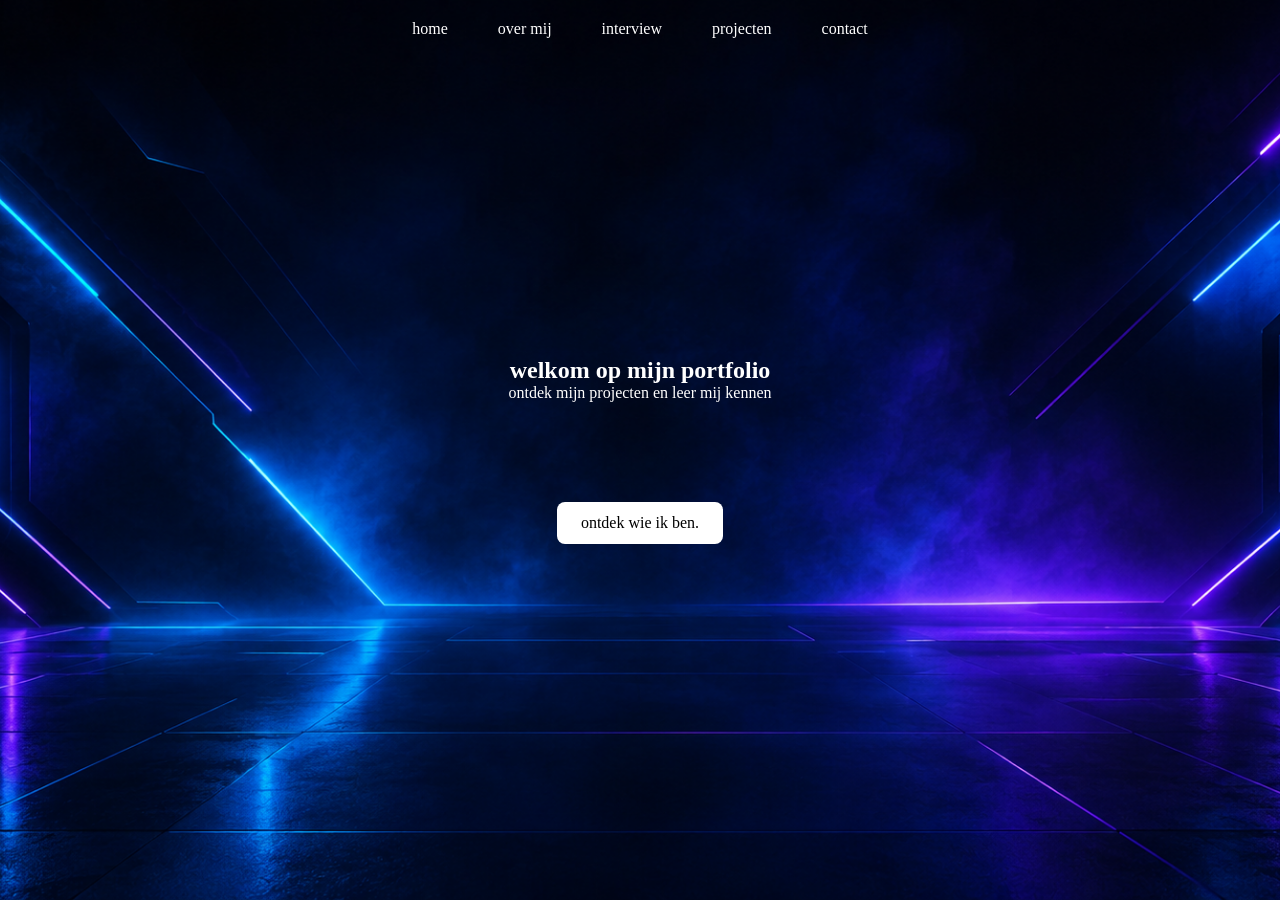
==== index.html @ 7e731f06 "naam" ====
<!doctype html>
<html lang="en">
  <head>
    <meta charset="UTF-8" />
    <meta name="viewport" content="width=device-width, initial-scale=1.0" />
    <title>mijn porfolio</title>
    <link rel="stylesheet" href="style.css" />
  </head>

  <body>
    <nav class="navbar">
      <ul class="topnav">
        <li><a href="portfolio website.html">home</a></li>
        <li><a href="overmij.html">over mij</a></li>
        <li><a href="interview.html">interview</a></li>
        <li><a href="projecten.html">projecten</a></li>
        <li><a href="contact.html">contact</a></li>
      </ul>
    </nav>

    <main class="home">
      <section class="hero">
      <h1>welkom op mijn portfolio</h1>
      <p>ontdek mijn projecten en leer mij kennen</p>
      <a class="button" href="overmij.html">
        ontdek wie ik ben.
      </a>
    </main>
  </body>
</html>
---- style.css ----
* {
  padding: 0;
  margin: 0;
  box-sizing: border-box;
}

.topnav a {
  text-decoration: none;
  color: white;
}

.navbar {
  position: fixed;
  top: 0;
  width: 100vw;
  height: 5vh;
  margin-top: 20px;
}

nav ul {
  display: flex;
  justify-content: center;
  list-style-type: none;
}

nav li {
  margin: 0 25px;
}
.hero {
  background-image: url("images/homepage.png");
  background-size: cover;
  background-position: center;
  min-height: 100vh;

  display: flex;
  flex-direction: column;
  justify-content: center;
  align-items: center;

  text-align: center;
  color: white;
}

.hero a {
  color: black;
}

.button {
  display: inline-block;
  padding: 12px 24px;
  background-color: white;
  text-decoration: none;
  border-radius: 8px;
  margin-top: 100px;
  align-items: center;
}


.ict{
 display: flex;
 justify-content: center;
 margin-left: 100px;
 margin-bottom: 20px;
}

.school{
  display: flex;
  justify-content: center;
  margin-bottom: 200px;
}
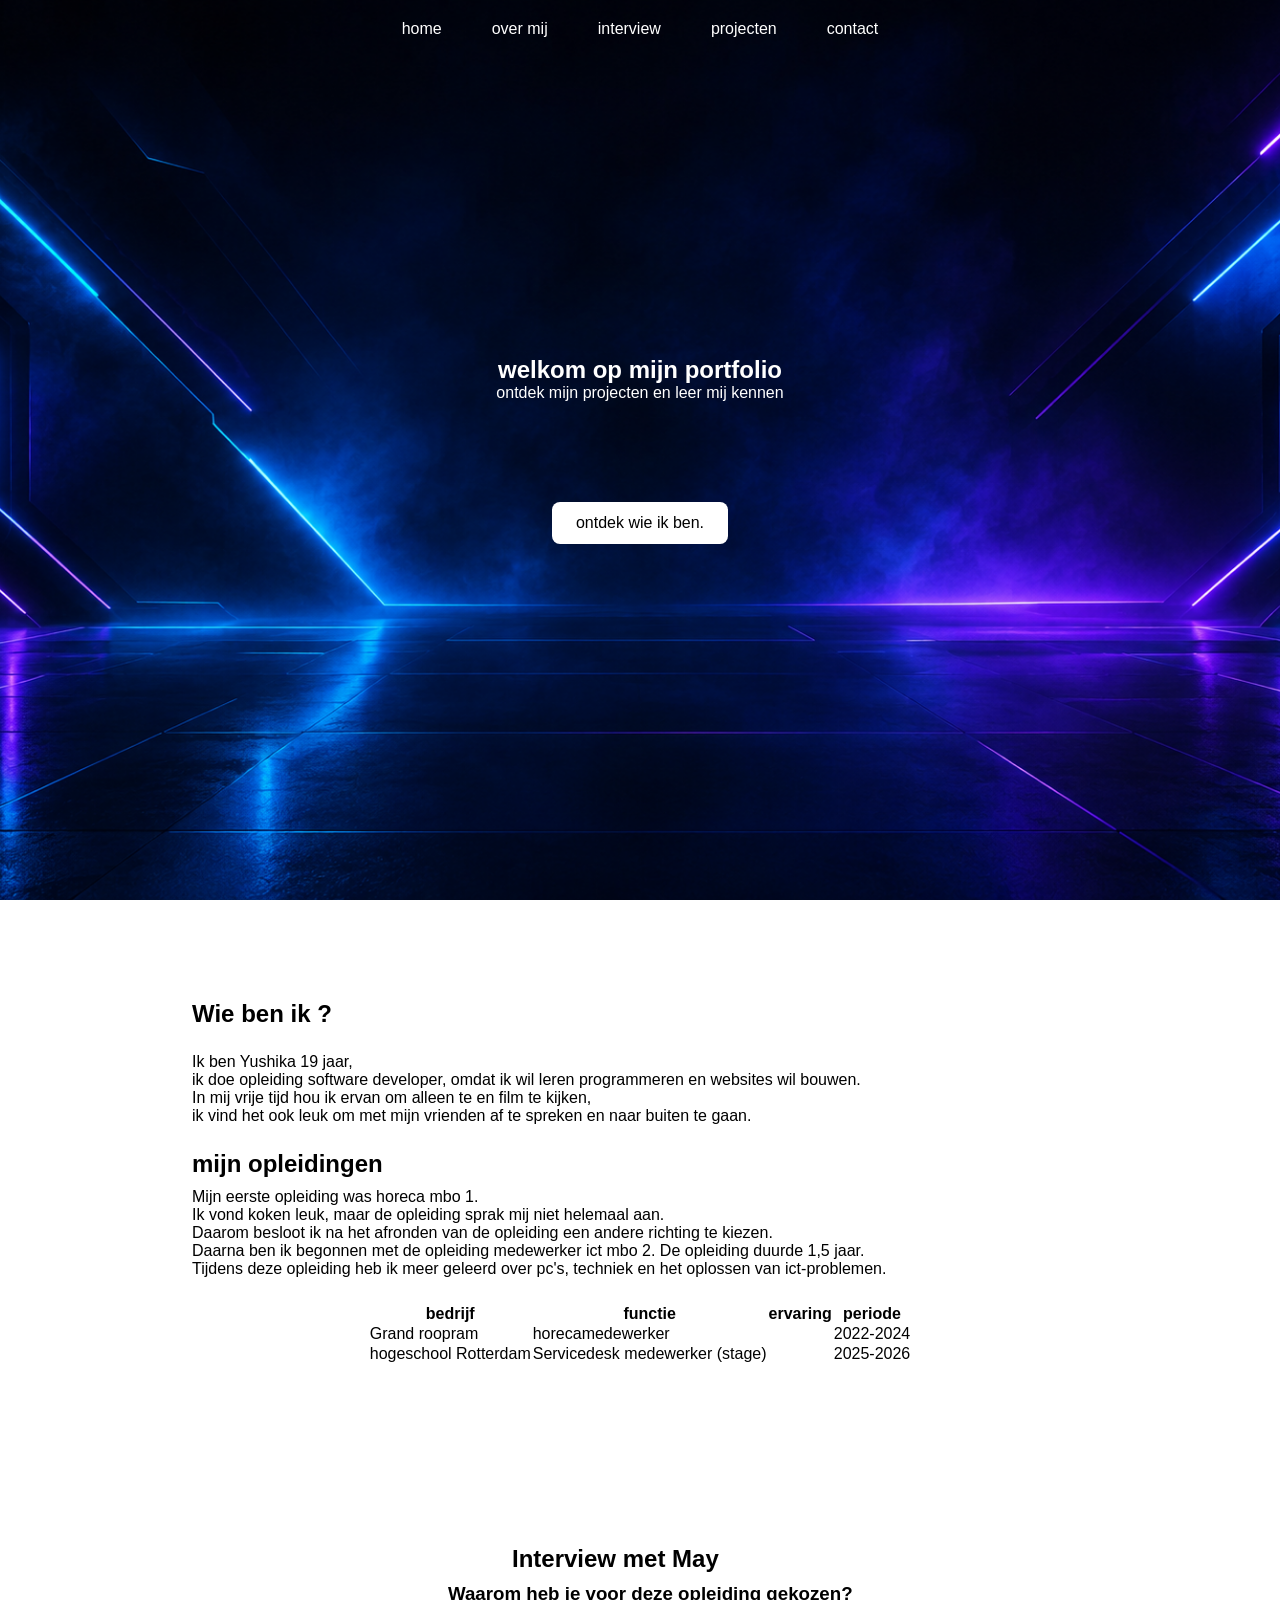
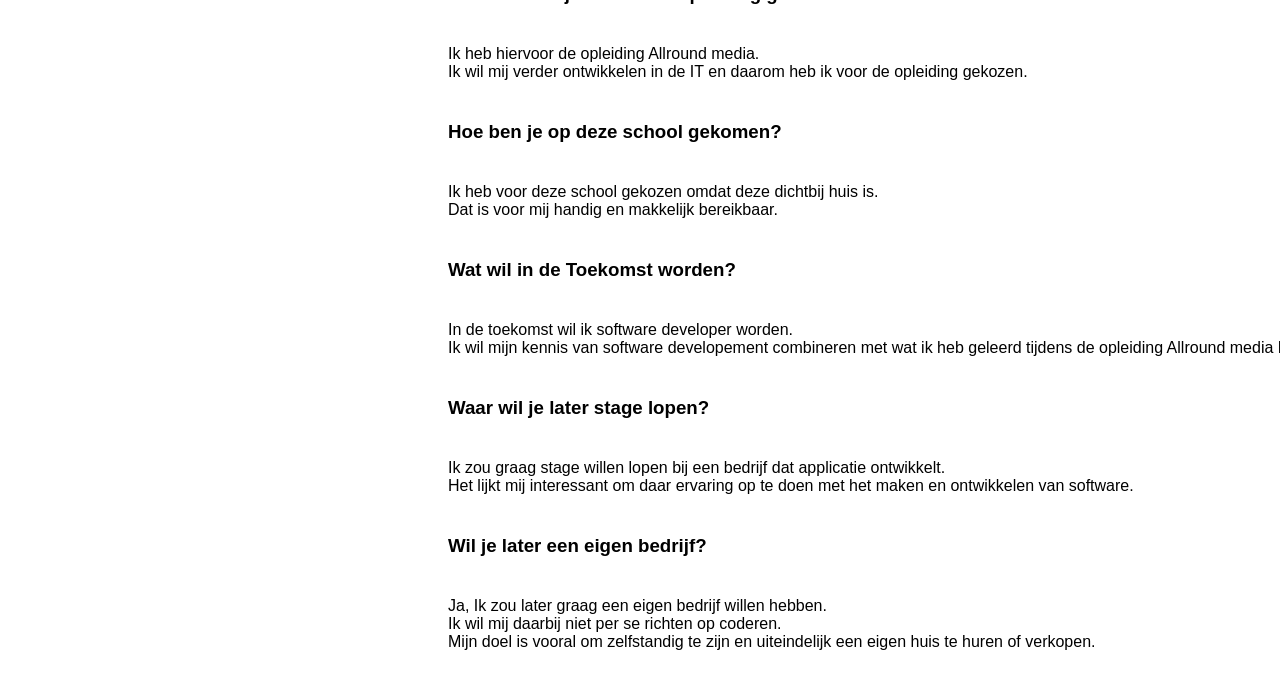
==== commit 73f1b0db: "vereijderen" ====
--- a/index.html
+++ b/index.html
@@ -10,21 +10,108 @@
   <body>
     <nav class="navbar">
       <ul class="topnav">
-        <li><a href="portfolio website.html">home</a></li>
-        <li><a href="overmij.html">over mij</a></li>
-        <li><a href="interview.html">interview</a></li>
-        <li><a href="projecten.html">projecten</a></li>
-        <li><a href="contact.html">contact</a></li>
+        <li><a href="#home">home</a></li>
+        <li><a href="#overmij">over mij</a></li>
+        <li><a href="#interview">interview</a></li>
+        <li><a href="#projecten">projecten</a></li>
+        <li><a href="#contact">contact</a></li>
       </ul>
     </nav>
 
     <main class="home">
       <section class="hero">
-      <h1>welkom op mijn portfolio</h1>
-      <p>ontdek mijn projecten en leer mij kennen</p>
-      <a class="button" href="overmij.html">
-        ontdek wie ik ben.
-      </a>
+        <h1>welkom op mijn portfolio</h1>
+        <p>ontdek mijn projecten en leer mij kennen</p>
+        <a class="button" href="#overmij"> ontdek wie ik ben. </a>
+      </section>
+      <section id="overmij" class="overmijSection">
+        <article class="wiebenik">
+          <h2 class="wbi">Wie ben ik ?</h2>
+          <p class="hz">
+            Ik ben Yushika 19 jaar,<br />
+            ik doe opleiding software developer, omdat ik wil leren programmeren
+            en websites wil bouwen.<br />
+            In mij vrije tijd hou ik ervan om alleen te en film te kijken,
+            <br />
+            ik vind het ook leuk om met mijn vrienden af te spreken en naar
+            buiten te gaan.
+          </p>
+        </article>
+
+        <article class="opleidingen">
+          <h2 class="Opldng">mijn opleidingen</h2>
+          <p class="Schl">
+            Mijn eerste opleiding was horeca mbo 1. <br />
+            Ik vond koken leuk, maar de opleiding sprak mij niet helemaal
+            aan.<br />
+            Daarom besloot ik na het afronden van de opleiding een andere
+            richting te kiezen.<br />
+            Daarna ben ik begonnen met de opleiding medewerker ict mbo 2. De
+            opleiding duurde 1,5 jaar.<br />
+            Tijdens deze opleiding heb ik meer geleerd over pc's, techniek en
+            het oplossen van ict-problemen.
+          </p>
+        </article>
+
+        <div class="werk">
+          <table class="Wrk">
+            <tr>
+              <th>bedrijf</th>
+              <th>functie</th>
+              <th>ervaring</th>
+              <th>periode</th>
+            </tr>
+            <tr>
+              <td>Grand roopram</td>
+              <td>horecamedewerker</td>
+              <td></td>
+              <td>2022-2024</td>
+            </tr>
+            <tr>
+              <td>hogeschool Rotterdam</td>
+              <td>Servicedesk medewerker (stage)</td>
+              <td></td>
+              <td>2025-2026</td>
+            </tr>
+          </table>
+        </div>
+      </section>
+      <section id="interview" class="interviewSection">
+        <h2 class="Intrvw">Interview met May</h2>
+        <h3 class="vraag0">Waarom heb je voor deze opleiding gekozen?</h3>
+        <p class="Antwrd0">
+          Ik heb hiervoor de opleiding Allround media.<br />
+          Ik wil mij verder ontwikkelen in de IT en daarom heb ik voor de
+          opleiding gekozen.
+        </p>
+
+        <h3 class="vraag1">Hoe ben je op deze school gekomen?</h3>
+        <p class="Antwrd1">
+          Ik heb voor deze school gekozen omdat deze dichtbij huis is.<br />
+          Dat is voor mij handig en makkelijk bereikbaar.
+        </p>
+
+        <h3 class="vraag2">Wat wil in de Toekomst worden?</h3>
+        <p class="Antwrd2">
+          In de toekomst wil ik software developer worden.<br />
+          Ik wil mijn kennis van software developement combineren met wat ik heb
+          geleerd tijdens de opleiding Allround media Maker.
+        </p>
+        <h3 class="vraag3">Waar wil je later stage lopen?</h3>
+        <p class="Antwrd3">
+          Ik zou graag stage willen lopen bij een bedrijf dat applicatie
+          ontwikkelt.<br />
+          Het lijkt mij interessant om daar ervaring op te doen met het maken en
+          ontwikkelen van software.
+        </p>
+        <h3 class="vraag4">Wil je later een eigen bedrijf?</h3>
+        <p class="Antwrd4">
+          Ja, Ik zou later graag een eigen bedrijf willen hebben.<br />
+          Ik wil mij daarbij niet per se richten op coderen.<br />
+          Mijn doel is vooral om zelfstandig te zijn en uiteindelijk een eigen
+          huis te huren of verkopen.
+        </p>
+      </section>
     </main>
   </body>
 </html>
--- a/style.css
+++ b/style.css
@@ -2,6 +2,14 @@
   padding: 0;
   margin: 0;
   box-sizing: border-box;
+}
+
+body {
+  font-family: Arial, Helvetica, sans-serif;
+}
+
+html {
+  scroll-behavior: smooth;
 }
 
 .topnav a {
@@ -55,17 +63,173 @@
   align-items: center;
 }
 
-
-.ict{
- display: flex;
- justify-content: center;
- margin-left: 100px;
- margin-bottom: 20px;
-}
-
-.school{
-  display: flex;
-  justify-content: center;
-  margin-bottom: 200px;
-}
-
+.overmijSection {
+  display: flex;
+  flex-direction: column;
+  justify-content: center;
+  align-items: center;
+}
+.hz {
+}
+
+.Opldng {
+  width: 70vw;
+  display: flex;
+  flex-direction: column;
+  margin-top: 25px;
+  margin-bottom: 10px;
+}
+
+.Schl {
+  width: 70vw;
+  display: flex;
+  flex-direction: column;
+}
+
+.Wrk {
+  display: flex;
+  justify-content: center;
+}
+
+.wbi {
+  margin-bottom: 25px;
+}
+
+.wiebenik {
+  width: 70vw;
+  display: flex;
+  flex-direction: column;
+  margin-top: 100px;
+}
+
+.opleidingen {
+  display: flex;
+  flex-direction: column;
+  justify-content: center;
+  align-items: center;
+  width: 70vw;
+}
+.werk {
+  width: 70vw;
+  display: flex;
+  flex-direction: column;
+  justify-content: center;
+  margin-top: 25px;
+}
+
+.Interview {
+  display: flex;
+  flex-direction: column;
+  justify-content: center;
+  align-items: center;
+}
+
+.Intrvw {
+  width: 70vw;
+  display: flex;
+  flex-direction: column;
+  justify-content: center;
+  margin-top: 180px;
+  margin-bottom: 10px;
+  margin-left: 40vw;
+}
+
+.vraag0{
+width: 70vw;
+display: flex;
+flex-direction: column;
+ justify-content: center;
+margin-left: 35vw;
+ margin-bottom: 40px;
+ margin-top: 10px;
+}
+
+.Antwrd0{
+width: 70vw;
+display: flex;
+flex-direction: column;
+ justify-content: center;
+margin-left: 35vw;
+ margin-bottom: 40px;
+ margin-top: 10px;
+}
+
+.vraag1{
+width: 70vw;
+display: flex;
+flex-direction: column;
+ justify-content: center;
+margin-left: 35vw;
+ margin-bottom: 40px;
+ margin-top: 10px; 
+}
+
+.Antwrd1{
+width: 70vw;
+display: flex;
+flex-direction: column;
+ justify-content: center;
+margin-left: 35vw;
+ margin-bottom: 40px;
+ margin-top: 10px;
+}
+
+.vraag2{
+width: 70vw;
+display: flex;
+flex-direction: column;
+ justify-content: center;
+margin-left: 35vw;
+ margin-bottom: 40px;
+ margin-top: 10px;
+}
+
+.Antwrd2{
+width: 70vw;
+display: flex;
+flex-direction: column;
+ justify-content: center;
+margin-left: 35vw;
+ margin-bottom: 40px;
+ margin-top: 10px; 
+}
+
+.vraag3{
+width: 70vw;
+display: flex;
+flex-direction: column;
+ justify-content: center;
+margin-left: 35vw;
+ margin-bottom: 40px;
+ margin-top: 10px;
+}
+
+.Antwrd3{
+width: 70vw;
+display: flex;
+flex-direction: column;
+ justify-content: center;
+margin-left: 35vw;
+ margin-bottom: 40px;
+ margin-top: 10px; 
+}
+
+.vraag4{
+width: 70vw;
+display: flex;
+flex-direction: column;
+ justify-content: center;
+margin-left: 35vw;
+ margin-bottom: 40px;
+ margin-top: 10px;
+}
+
+.Antwrd4{
+width: 70vw;
+display: flex;
+flex-direction: column;
+ justify-content: center;
+margin-left: 35vw;
+ margin-bottom: 40px;
+ margin-top: 10px;
+}
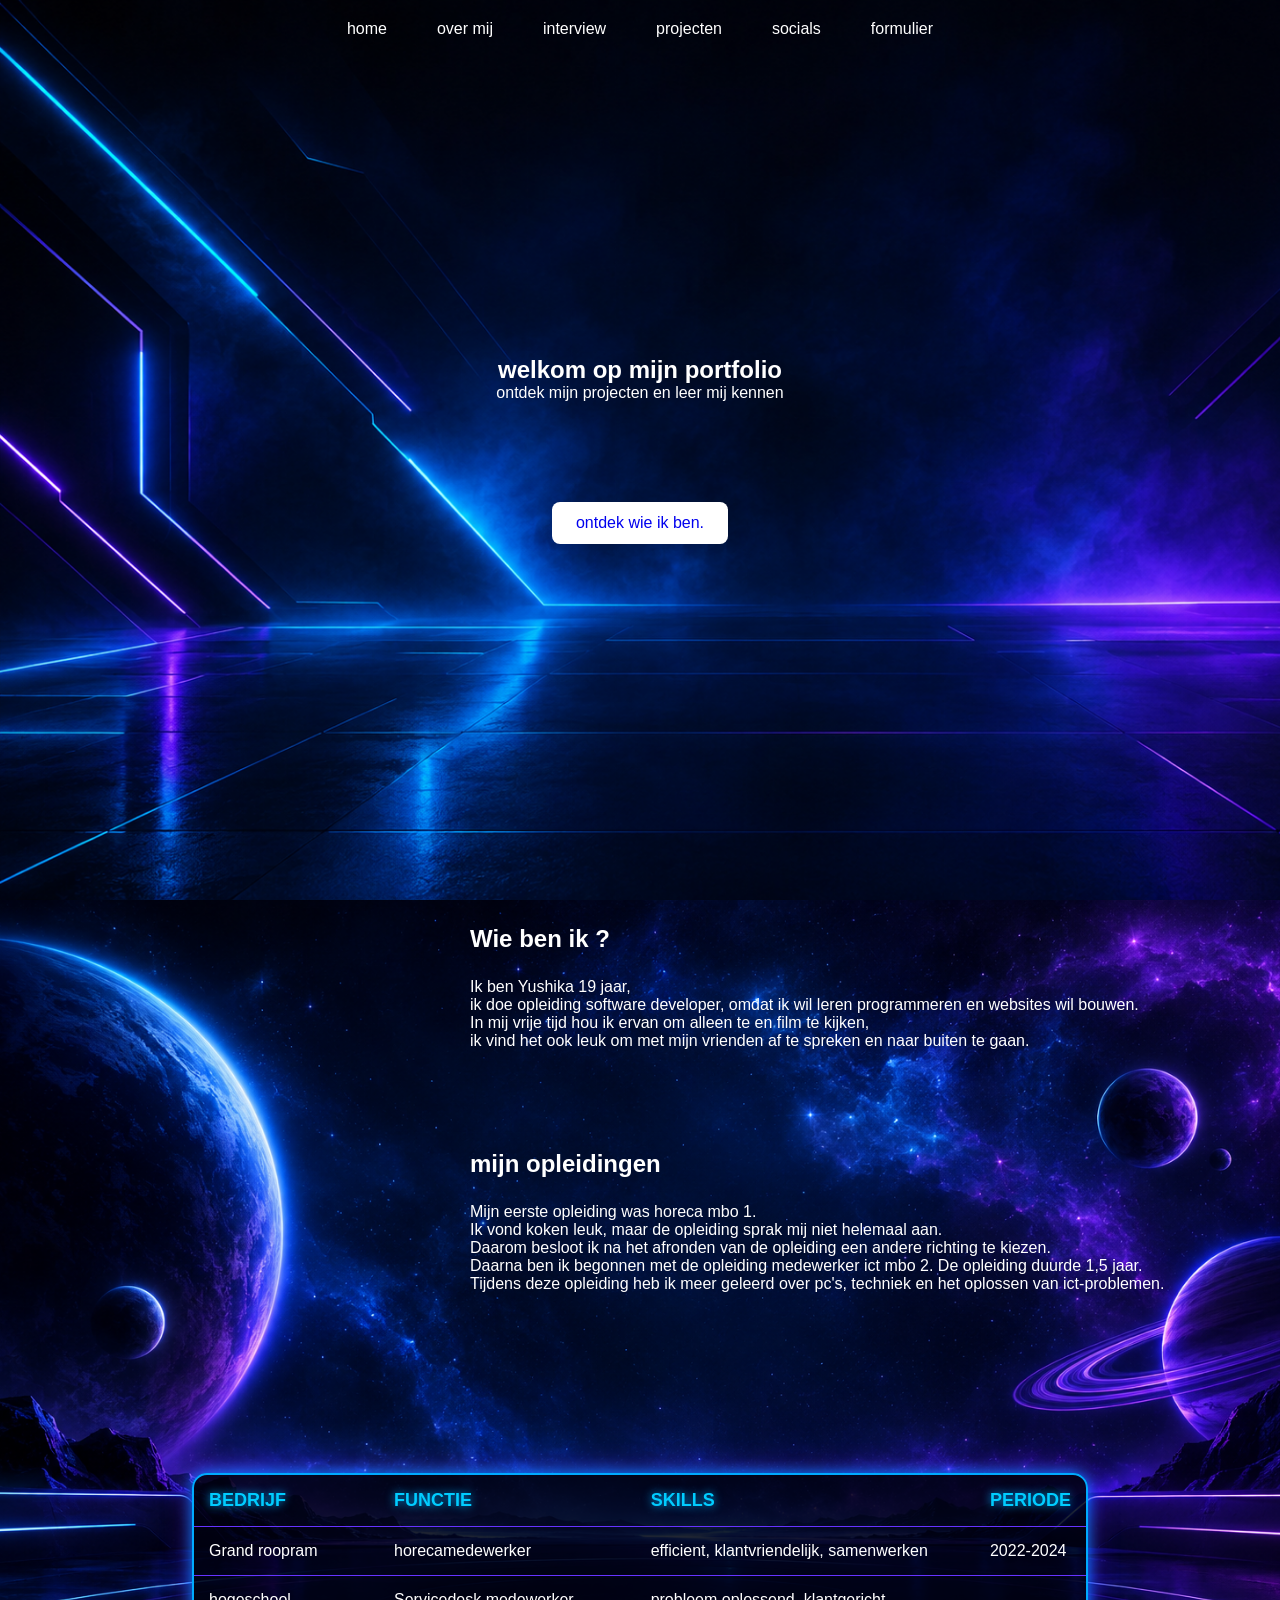
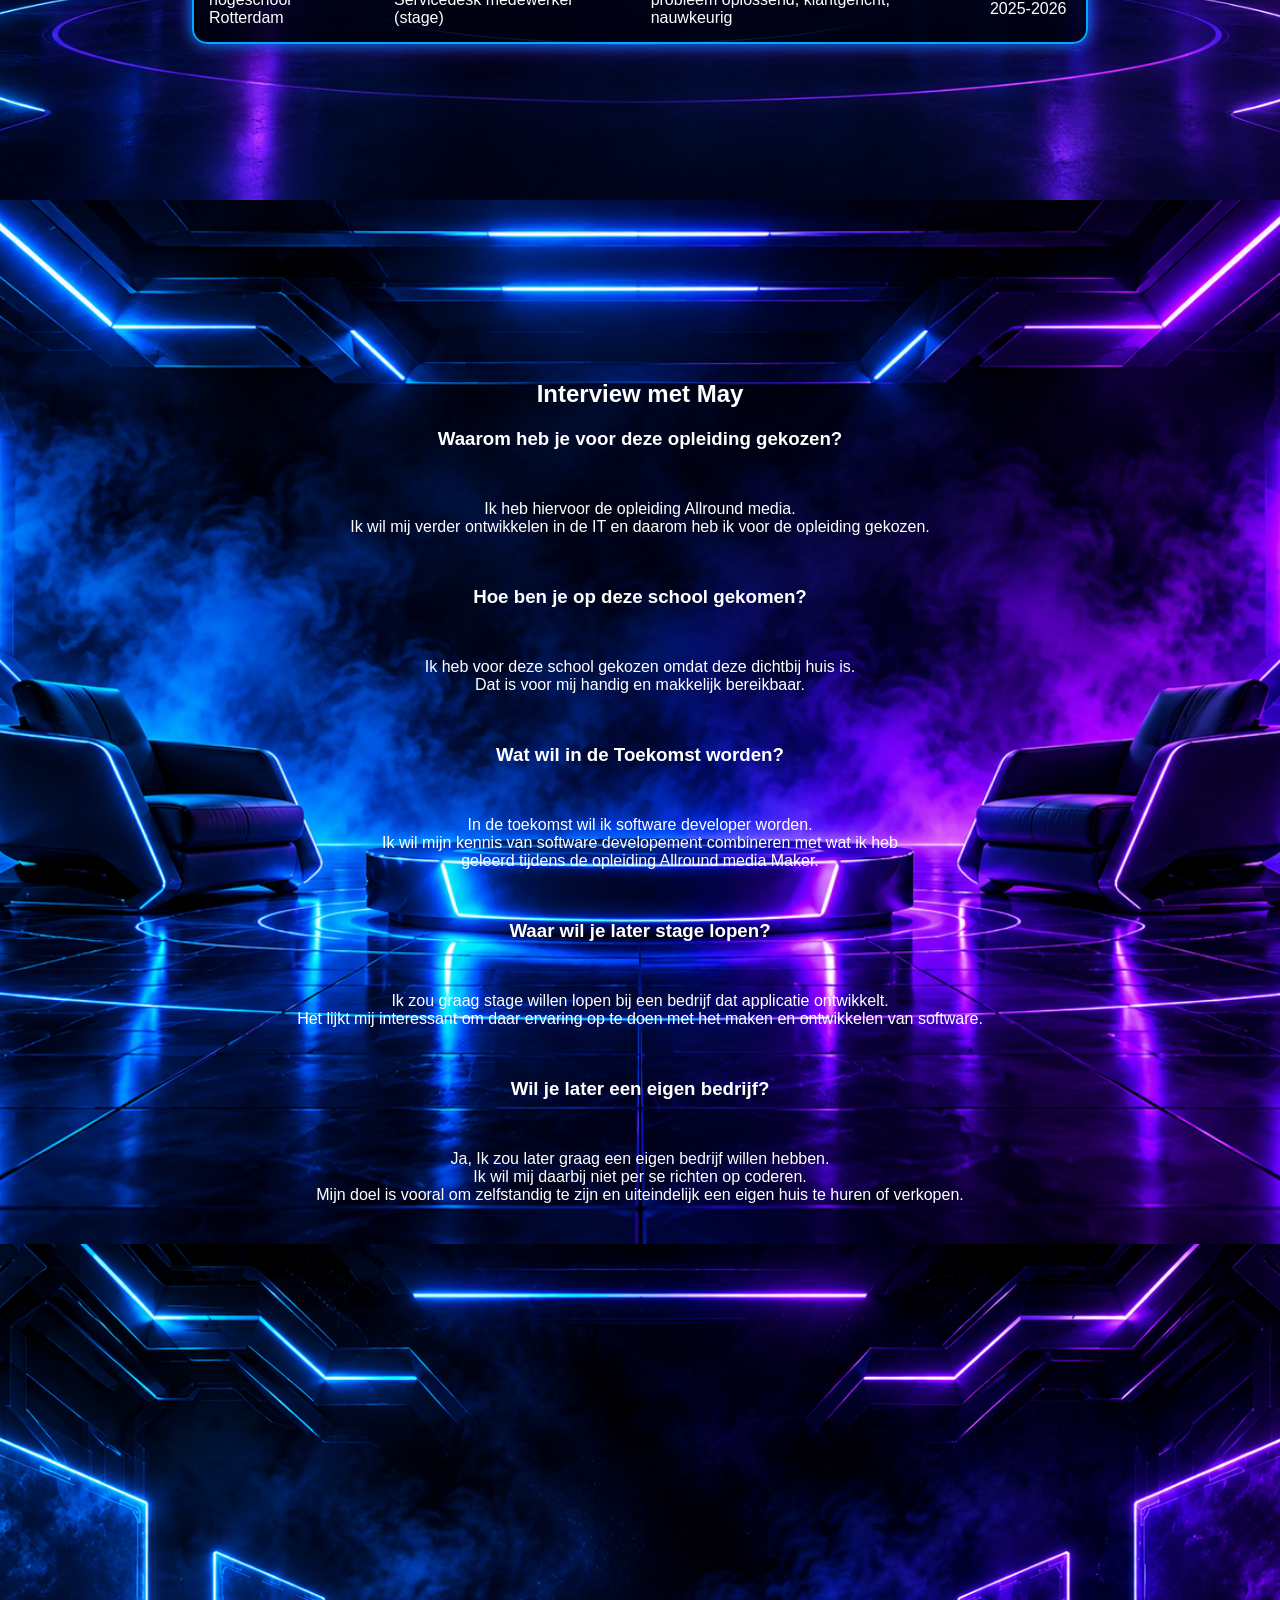
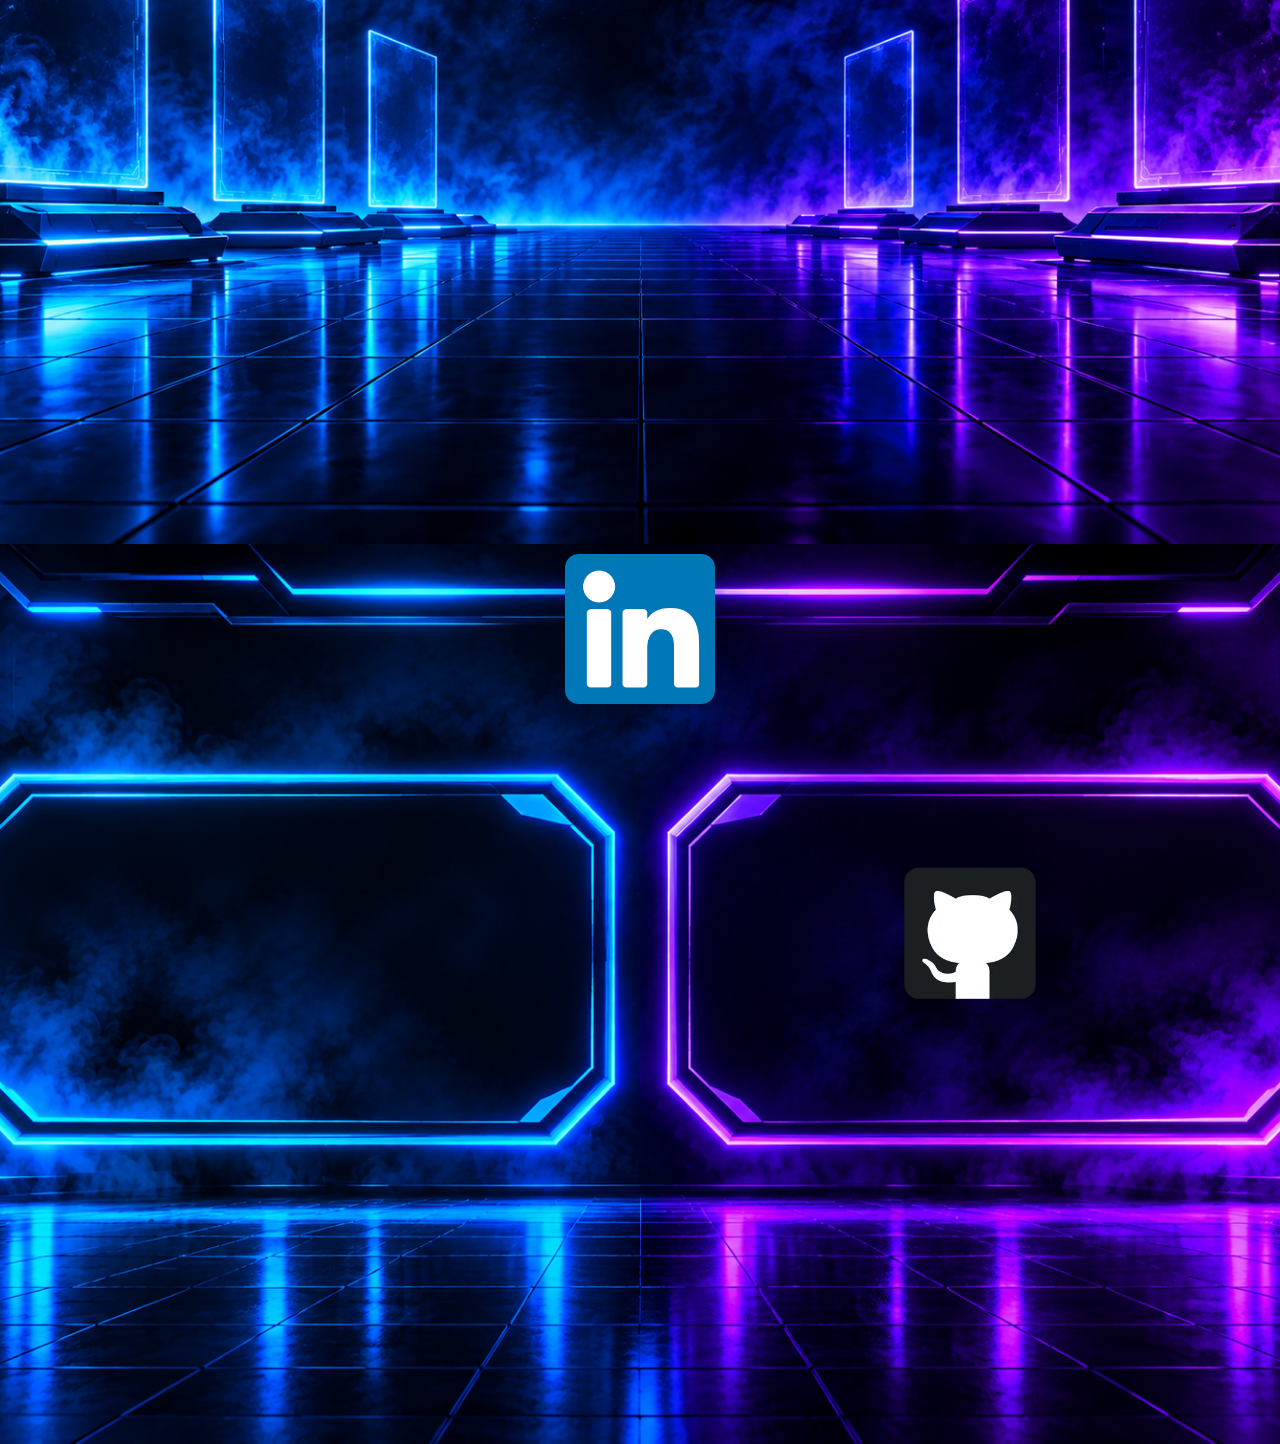
==== commit c6a5bf9e: "wijziging" ====
--- a/index.html
+++ b/index.html
@@ -14,12 +14,13 @@
         <li><a href="#overmij">over mij</a></li>
         <li><a href="#interview">interview</a></li>
         <li><a href="#projecten">projecten</a></li>
-        <li><a href="#contact">contact</a></li>
+        <li><a href="#socials">socials</a></li>
+        <li><a href="#formulier">formulier</a></li>
       </ul>
     </nav>
 
-    <main class="home">
-      <section class="hero">
+    <main class="web">
+      <section id="home" class="homeSection">
         <h1>welkom op mijn portfolio</h1>
         <p>ontdek mijn projecten en leer mij kennen</p>
         <a class="button" href="#overmij"> ontdek wie ik ben. </a>
@@ -58,19 +59,19 @@
             <tr>
               <th>bedrijf</th>
               <th>functie</th>
-              <th>ervaring</th>
+              <th>skills</th>
               <th>periode</th>
             </tr>
             <tr>
               <td>Grand roopram</td>
               <td>horecamedewerker</td>
-              <td></td>
+              <td>efficient, klantvriendelijk, samenwerken</td>
               <td>2022-2024</td>
             </tr>
             <tr>
               <td>hogeschool Rotterdam</td>
               <td>Servicedesk medewerker (stage)</td>
-              <td></td>
+              <td>probleem oplossend, klantgericht, nauwkeurig</td>
               <td>2025-2026</td>
             </tr>
           </table>
@@ -94,7 +95,8 @@
         <h3 class="vraag2">Wat wil in de Toekomst worden?</h3>
         <p class="Antwrd2">
           In de toekomst wil ik software developer worden.<br />
-          Ik wil mijn kennis van software developement combineren met wat ik heb
+          Ik wil mijn kennis van software developement combineren met wat ik
+          heb<br />
           geleerd tijdens de opleiding Allround media Maker.
         </p>
         <h3 class="vraag3">Waar wil je later stage lopen?</h3>
@@ -112,6 +114,19 @@
           huis te huren of verkopen.
         </p>
       </section>
+
+      <section id="projecten" class="projectenSection"></section>
+
+      <section id="socials" class="socialsSection">
+       <a href="https://www.linkedin.com/in/yushika-mahesh-78672831b/" class="linkedin" target="_blank">
+        <img src="images/linkedin logo.webp" alt="LinkedIn logo">
+    </a>
+
+    <a href="https://github.com/yushikamahesh" class="github" target="_blank">
+        <img src="images/github logo.webp" alt="GitHub logo">
+    </a>
+
+      </section>
     </main>
   </body>
 </html>
--- a/style.css
+++ b/style.css
@@ -1,58 +1,65 @@
+
+
 * {
   padding: 0;
   margin: 0;
   box-sizing: border-box;
 }
-
+ 
+html {
+  scroll-behavior: smooth;
+}
+ 
 body {
   font-family: Arial, Helvetica, sans-serif;
-}
-
-html {
-  scroll-behavior: smooth;
-}
-
+  overflow-x: hidden;
+}
+ 
+/* NAVBAR */
+ 
 .topnav a {
   text-decoration: none;
   color: white;
 }
-
+ 
 .navbar {
   position: fixed;
   top: 0;
-  width: 100vw;
+  width: 100%; 
   height: 5vh;
   margin-top: 20px;
 }
-
+ 
 nav ul {
   display: flex;
   justify-content: center;
-  list-style-type: none;
-}
-
+  list-style: none;
+}
+ 
 nav li {
   margin: 0 25px;
 }
-.hero {
+ 
+
+ 
+.homeSection {
   background-image: url("images/homepage.png");
   background-size: cover;
-  background-position: center;
-  min-height: 100vh;
-
+  min-height: 100vh;
+ 
   display: flex;
   flex-direction: column;
   justify-content: center;
   align-items: center;
-
-  text-align: center;
-  color: white;
-}
-
+ 
+  text-align: center;
+  color: white;
+}
+ 
 .hero a {
   color: black;
 }
-
+ 
 .button {
   display: inline-block;
   padding: 12px 24px;
@@ -60,176 +67,176 @@
   text-decoration: none;
   border-radius: 8px;
   margin-top: 100px;
-  align-items: center;
-}
-
+}
+ 
+/* OVER MIJ */
+ 
 .overmijSection {
+  background-image: url("images/homepagina achtergrond.png");
+  background-size: cover;
+  background-position: center;
+  min-height: 100vh;
+ 
+  display: flex;
+  flex-direction: column;
+  align-items: center;
+  color: white;
+}
+ 
+.hz,
+.Opldng,
+.Schl,
+.wiebenik,
+.opleidingen {
+  width: 70vw;
+  max-width: 1200px;
+  margin: 25px auto;
+  margin-left: 235px;
+
+}
+ 
+.wbi {
+  margin-bottom: 20px;
+  margin-left: 235px;
+}
+ 
+/* WERK */
+ 
+.werk {
+  width: 70vw;
+  max-width: 1200px;
+  margin: 130px auto 0;
+ 
+  display: flex;
+  flex-direction: column;
+ 
+  background: rgba(0, 0, 15, 0.85);
+  border: 2px solid #00aaff;
+  border-radius: 15px;
+ 
+  box-shadow:
+    0 0 15px #0088ff,
+    0 0 30px rgba(150, 0, 255, 0.4);
+}
+ 
+.Wrk {
+  width: 100%;
+  border-collapse: collapse;
+  color: white;
+  font-family: Arial, sans-serif;
+}
+ 
+.Wrk th {
+  color: #00ccff;
+  text-shadow: 0 0 10px #00aaff;
+  font-size: 18px;
+  text-transform: uppercase;
+}
+ 
+.Wrk th,
+.Wrk td {
+  padding: 15px;
+  text-align: left;
+  border-bottom: 1px solid #6633ff;
+}
+ 
+.Wrk tbody tr:hover {
+  background: rgba(100, 0, 255, 0.2);
+}
+ 
+.Wrk tbody tr:last-child td {
+  border-bottom: none;
+}
+ 
+/* INTERVIEW */
+ 
+.interviewSection {
+  background-image: url("images/Neon Cyberpunk Lounge Studio-2.png");
+  background-size: cover;
+  background-position: center;
+  min-height: 100vh;
+ 
+  display: flex;
+  flex-direction: column;
+  align-items: center;
+ 
+  text-align: center;
+  color: white;
+}
+ 
+.Interview {
+  display: flex;
+  flex-direction: column;
+  align-items: center;
+}
+ 
+.Intrvw {
+  width: 70vw;
+  max-width: 1200px;
+  margin: 180px auto 10px;
+}
+ 
+.vraag0,
+.Antwrd0,
+.vraag1,
+.Antwrd1,
+.vraag2,
+.Antwrd2,
+.vraag3,
+.Antwrd3,
+.vraag4,
+.Antwrd4 {
+  width: 70vw;
+  max-width: 1200px;
+ 
   display: flex;
   flex-direction: column;
   justify-content: center;
-  align-items: center;
-}
-.hz {
-}
-
-.Opldng {
-  width: 70vw;
-  display: flex;
-  flex-direction: column;
-  margin-top: 25px;
-  margin-bottom: 10px;
-}
-
-.Schl {
-  width: 70vw;
-  display: flex;
-  flex-direction: column;
-}
-
-.Wrk {
-  display: flex;
-  justify-content: center;
-}
-
-.wbi {
-  margin-bottom: 25px;
-}
-
-.wiebenik {
-  width: 70vw;
-  display: flex;
-  flex-direction: column;
-  margin-top: 100px;
-}
-
-.opleidingen {
-  display: flex;
-  flex-direction: column;
-  justify-content: center;
-  align-items: center;
-  width: 70vw;
-}
-.werk {
-  width: 70vw;
-  display: flex;
-  flex-direction: column;
-  justify-content: center;
-  margin-top: 25px;
-}
-
-.Interview {
-  display: flex;
-  flex-direction: column;
-  justify-content: center;
-  align-items: center;
-}
-
-.Intrvw {
-  width: 70vw;
-  display: flex;
-  flex-direction: column;
-  justify-content: center;
-  margin-top: 180px;
-  margin-bottom: 10px;
-  margin-left: 40vw;
-}
-
-.vraag0{
-width: 70vw;
-display: flex;
-flex-direction: column;
- justify-content: center;
-margin-left: 35vw;
- margin-bottom: 40px;
- margin-top: 10px;
-}
-
-.Antwrd0{
-width: 70vw;
-display: flex;
-flex-direction: column;
- justify-content: center;
-margin-left: 35vw;
- margin-bottom: 40px;
- margin-top: 10px;
-}
-
-.vraag1{
-width: 70vw;
-display: flex;
-flex-direction: column;
- justify-content: center;
-margin-left: 35vw;
- margin-bottom: 40px;
- margin-top: 10px; 
-}
-
-.Antwrd1{
-width: 70vw;
-display: flex;
-flex-direction: column;
- justify-content: center;
-margin-left: 35vw;
- margin-bottom: 40px;
- margin-top: 10px;
-}
-
-.vraag2{
-width: 70vw;
-display: flex;
-flex-direction: column;
- justify-content: center;
-margin-left: 35vw;
- margin-bottom: 40px;
- margin-top: 10px;
-}
-
-.Antwrd2{
-width: 70vw;
-display: flex;
-flex-direction: column;
- justify-content: center;
-margin-left: 35vw;
- margin-bottom: 40px;
- margin-top: 10px; 
-}
-
-.vraag3{
-width: 70vw;
-display: flex;
-flex-direction: column;
- justify-content: center;
-margin-left: 35vw;
- margin-bottom: 40px;
- margin-top: 10px;
-}
-
-.Antwrd3{
-width: 70vw;
-display: flex;
-flex-direction: column;
- justify-content: center;
-margin-left: 35vw;
- margin-bottom: 40px;
- margin-top: 10px; 
-}
-
-.vraag4{
-width: 70vw;
-display: flex;
-flex-direction: column;
- justify-content: center;
-margin-left: 35vw;
- margin-bottom: 40px;
- margin-top: 10px;
-}
-
-.Antwrd4{
-width: 70vw;
-display: flex;
-flex-direction: column;
- justify-content: center;
-margin-left: 35vw;
- margin-bottom: 40px;
- margin-top: 10px;
+ 
+  margin: 10px auto 40px;
+}
+
+.projectenSection{
+  background-image: url("images/Neon Holographic Sci-Fi Gallery-3.png");
+  background-size: cover;
+  background-position: center;
+  min-height: 100vh;
+ 
+  display: flex;
+  flex-direction: column;
+  align-items: center;
+ 
+  text-align: center;
+  color: white;
+}
+
+.socialsSection{
+  background-image: url("images/socials.png");
+  background-size: cover;
+  background-position: center;
+  min-height: 100vh;
+ 
+  display: flex;
+  flex-direction: column;
+  align-items: center;
+ 
+  text-align: center;
+  color: white;
+}
+
+.socialsSection img {
+    width: 150px;
+    height: 150px;
+    object-fit: contain;
+   
+}
+
+.linkedin{
+  margin-top: 10px;
+   align-content: space-between;
+}
+
+.github{
+  margin-top: 150px;
+  margin-left: 660px;
 }
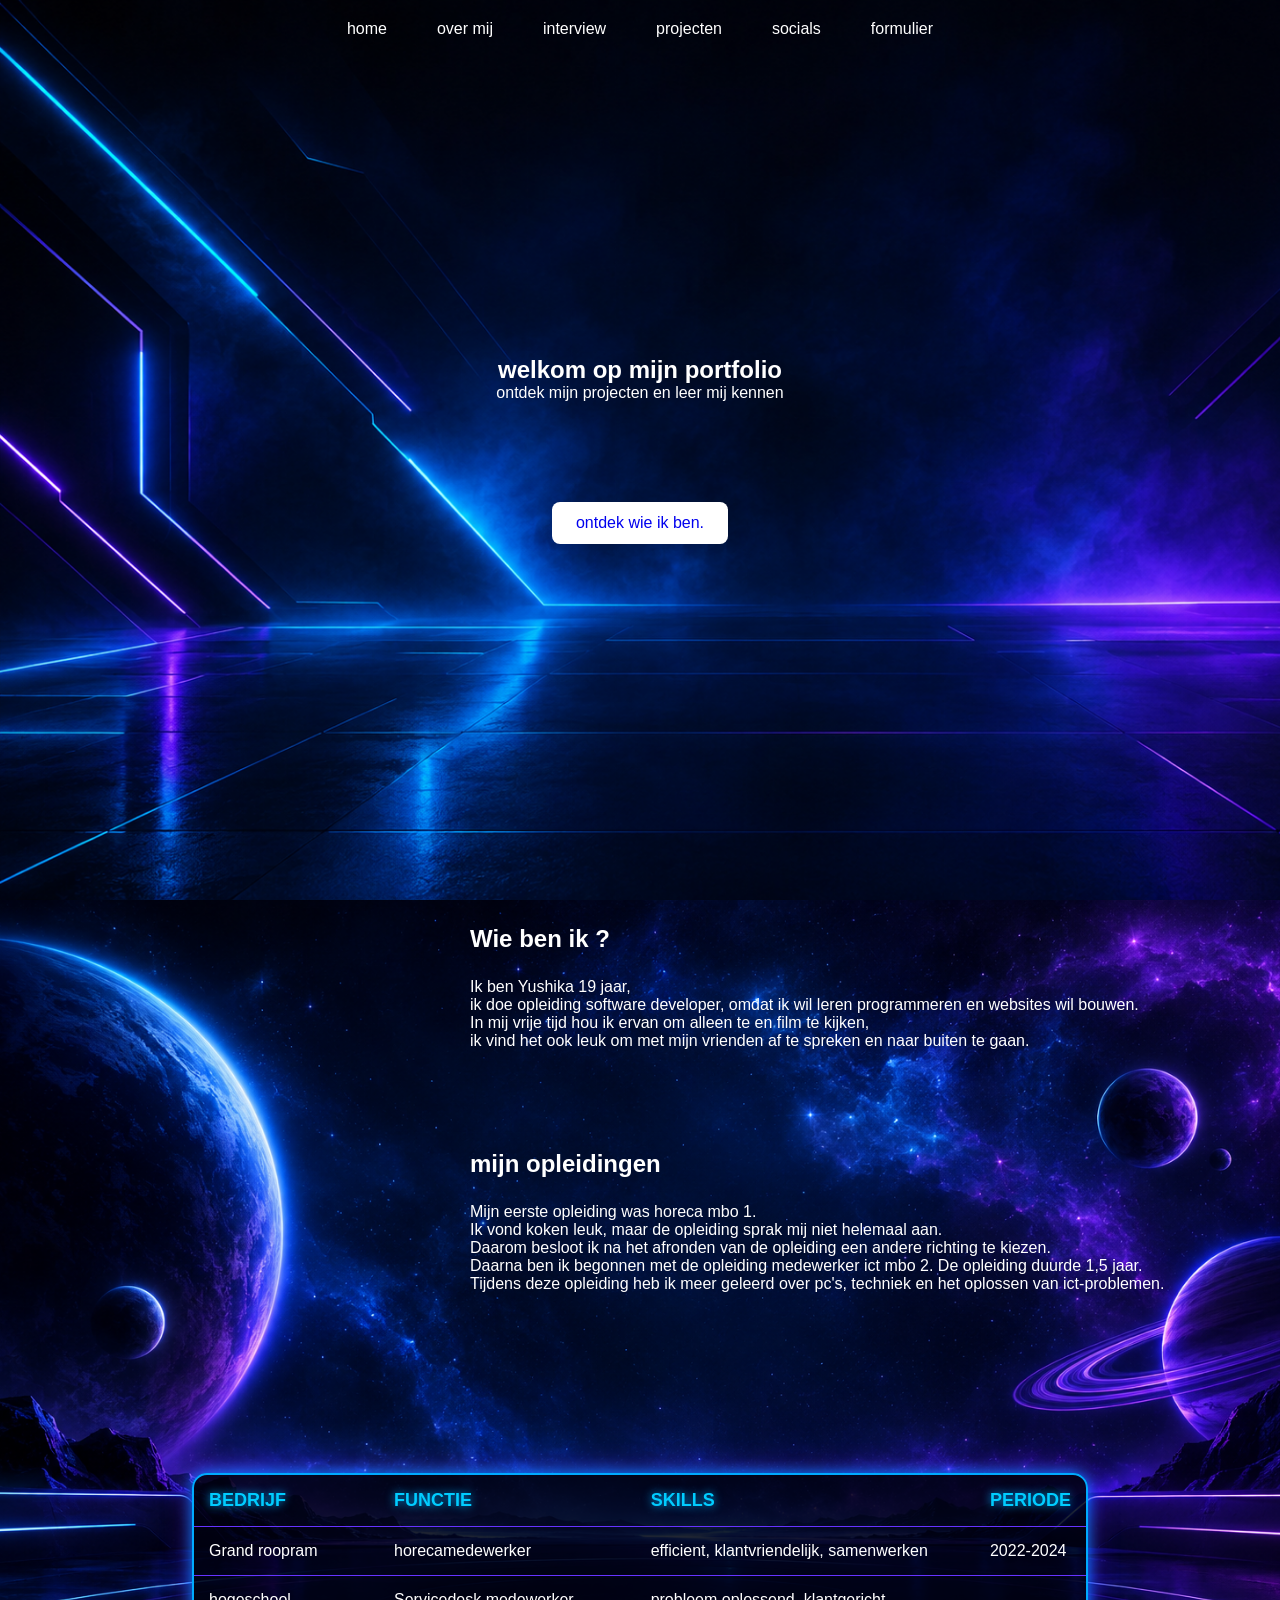
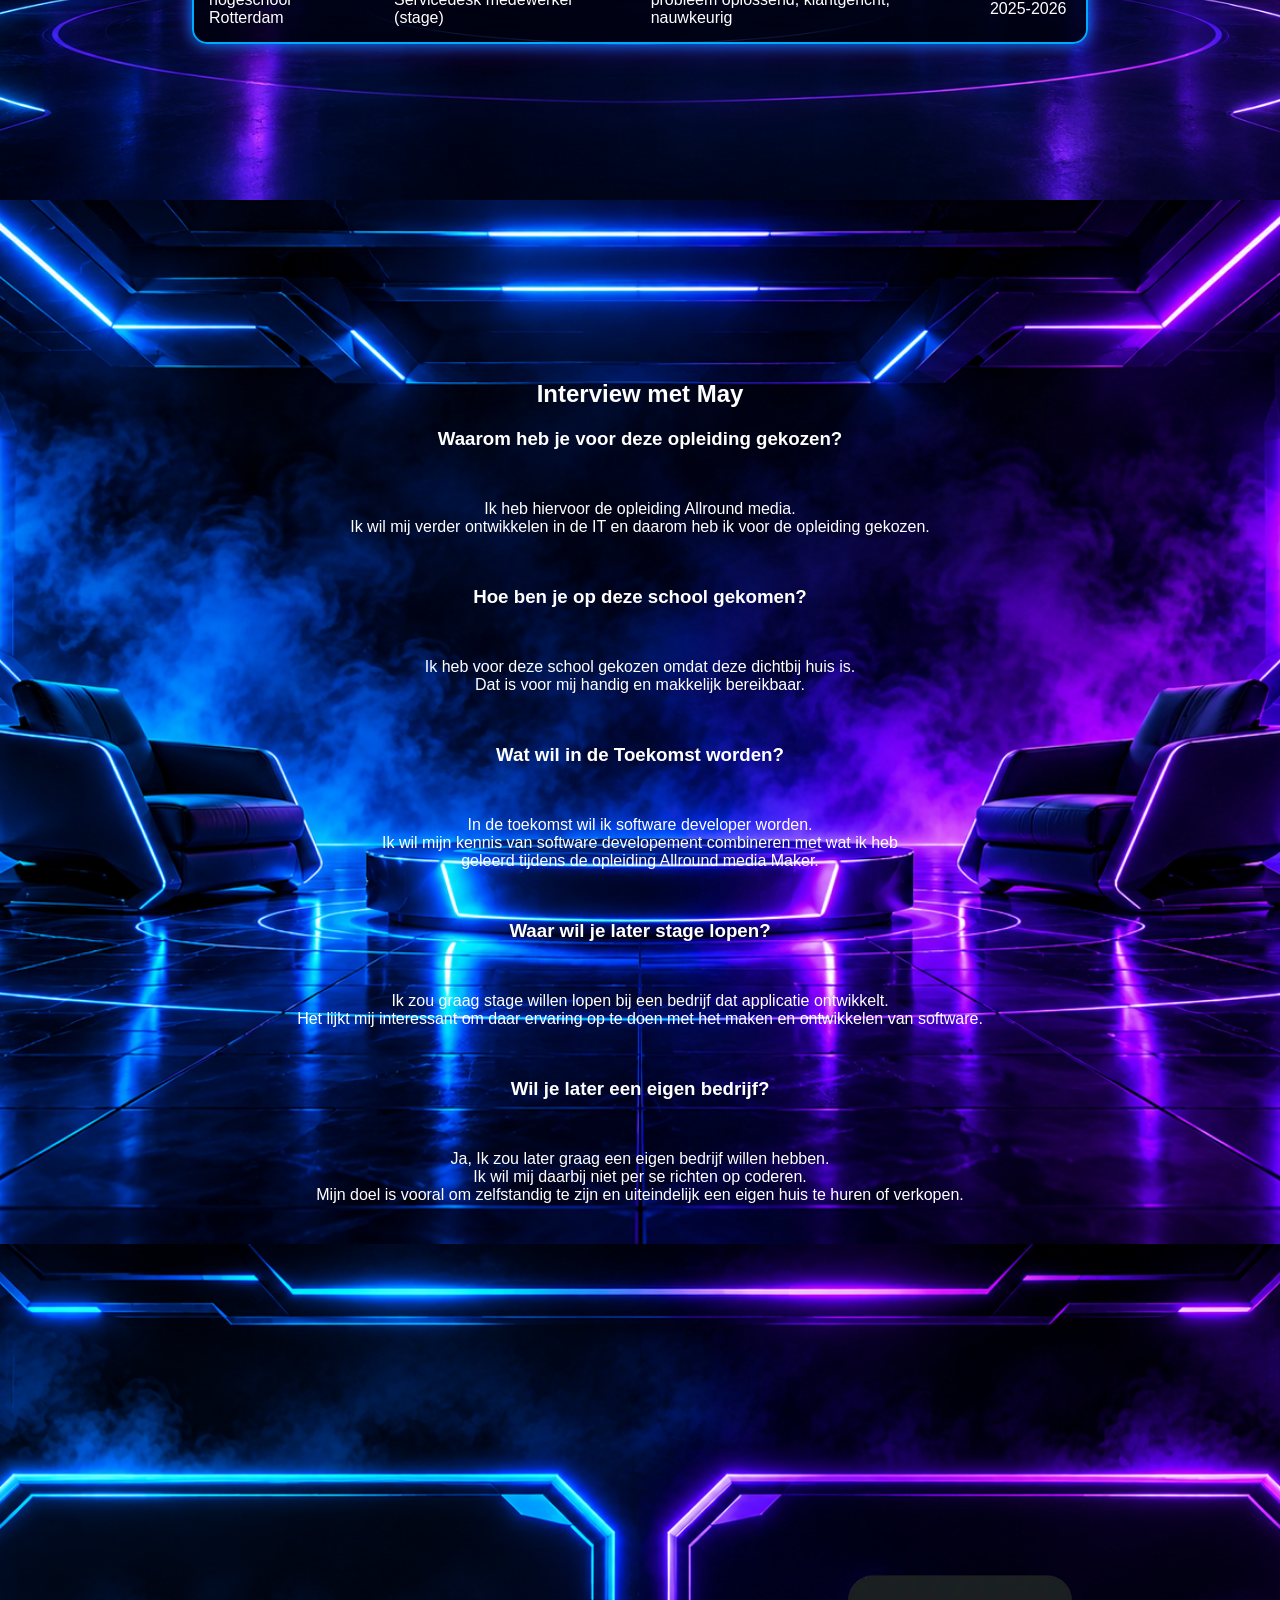
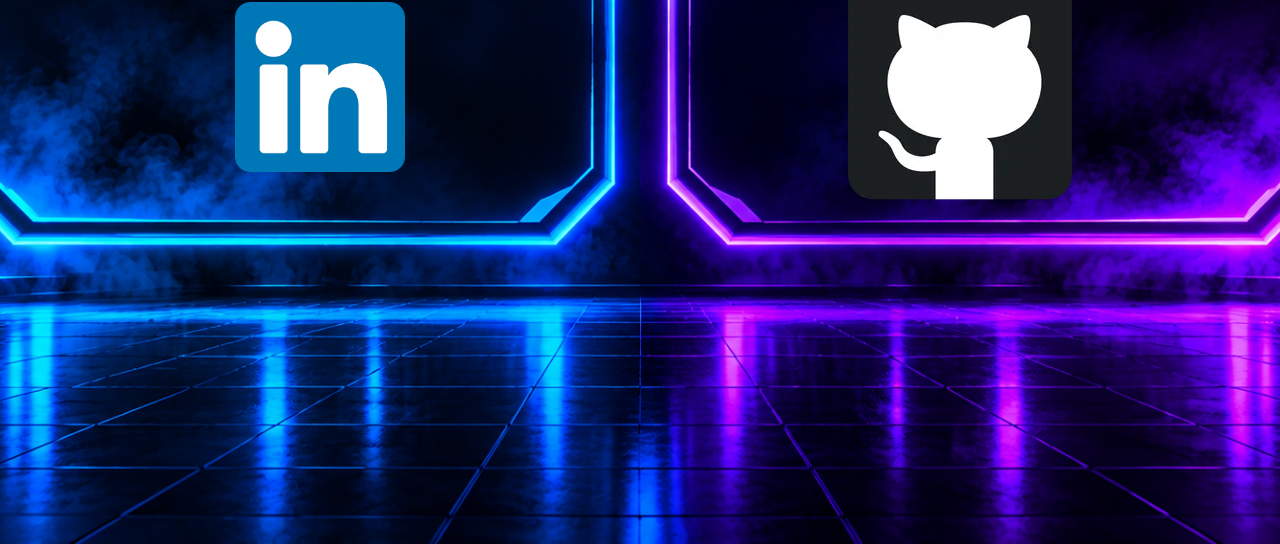
==== commit 02170635: "css wijziging div" ====
--- a/index.html
+++ b/index.html
@@ -118,14 +118,29 @@
       <section id="projecten" class="projectenSection"></section>
 
       <section id="socials" class="socialsSection">
-       <a href="https://www.linkedin.com/in/yushika-mahesh-78672831b/" class="linkedin" target="_blank">
-        <img src="images/linkedin logo.webp" alt="LinkedIn logo">
-    </a>
+        <img src="images/socials.png" class="socialsBackground" alt="" />
 
-    <a href="https://github.com/yushikamahesh" class="github" target="_blank">
-        <img src="images/github logo.webp" alt="GitHub logo">
-    </a>
+        <div class="socialsBox">
+          <div class="linkedinBox">
+            <a
+              href="https://www.linkedin.com/in/yushika-mahesh-78672831b/"
+              class="linkedin"
+              target="_blank"
+            >
+              <img src="images/linkedin logo.webp" alt="LinkedIn logo" />
+            </a>
+          </div>
 
+          <div class="githubBox">
+            <a
+              href="https://github.com/yushikamahesh"
+              class="github"
+              target="_blank"
+            >
+              <img src="images/github logo.webp" alt="GitHub logo" />
+            </a>
+          </div>
+        </div>
       </section>
     </main>
   </body>
--- a/style.css
+++ b/style.css
@@ -196,47 +196,58 @@
   margin: 10px auto 40px;
 }
 
-.projectenSection{
-  background-image: url("images/Neon Holographic Sci-Fi Gallery-3.png");
-  background-size: cover;
-  background-position: center;
-  min-height: 100vh;
- 
-  display: flex;
-  flex-direction: column;
-  align-items: center;
- 
-  text-align: center;
-  color: white;
-}
-
-.socialsSection{
-  background-image: url("images/socials.png");
-  background-size: cover;
-  background-position: center;
-  min-height: 100vh;
- 
-  display: flex;
-  flex-direction: column;
-  align-items: center;
- 
-  text-align: center;
-  color: white;
-}
-
-.socialsSection img {
-    width: 150px;
-    height: 150px;
-    object-fit: contain;
-   
-}
-
-.linkedin{
-  margin-top: 10px;
-   align-content: space-between;
-}
-
-.github{
-  margin-top: 150px;
-  margin-left: 660px;
-}+.socialsSection {
+    position: relative;
+    width: 100%;
+    min-height: 100vh;
+}
+
+
+.socialsBackground {
+    position: absolute;
+    top: 0;
+    left: 0;
+
+    width: 100%;
+    height: 100%;
+
+    object-fit: cover;
+    z-index: -1;
+}
+
+
+.socialsBox {
+    position: absolute;
+
+    top: 35%;
+    left: 0;
+
+    width: 100%;
+    display: flex;
+
+    justify-content: space-around;
+    align-items: center;
+}
+
+
+.linkedinBox {
+    display: flex;
+    justify-content: center;
+    align-items: center;
+}
+
+.linkedinBox img,
+.githubBox{
+    width: 170px;
+    height: auto;
+}
+
+
+.githubBox {
+    display: flex;
+    justify-content: center;
+    align-items: center;
+}
+
+
+
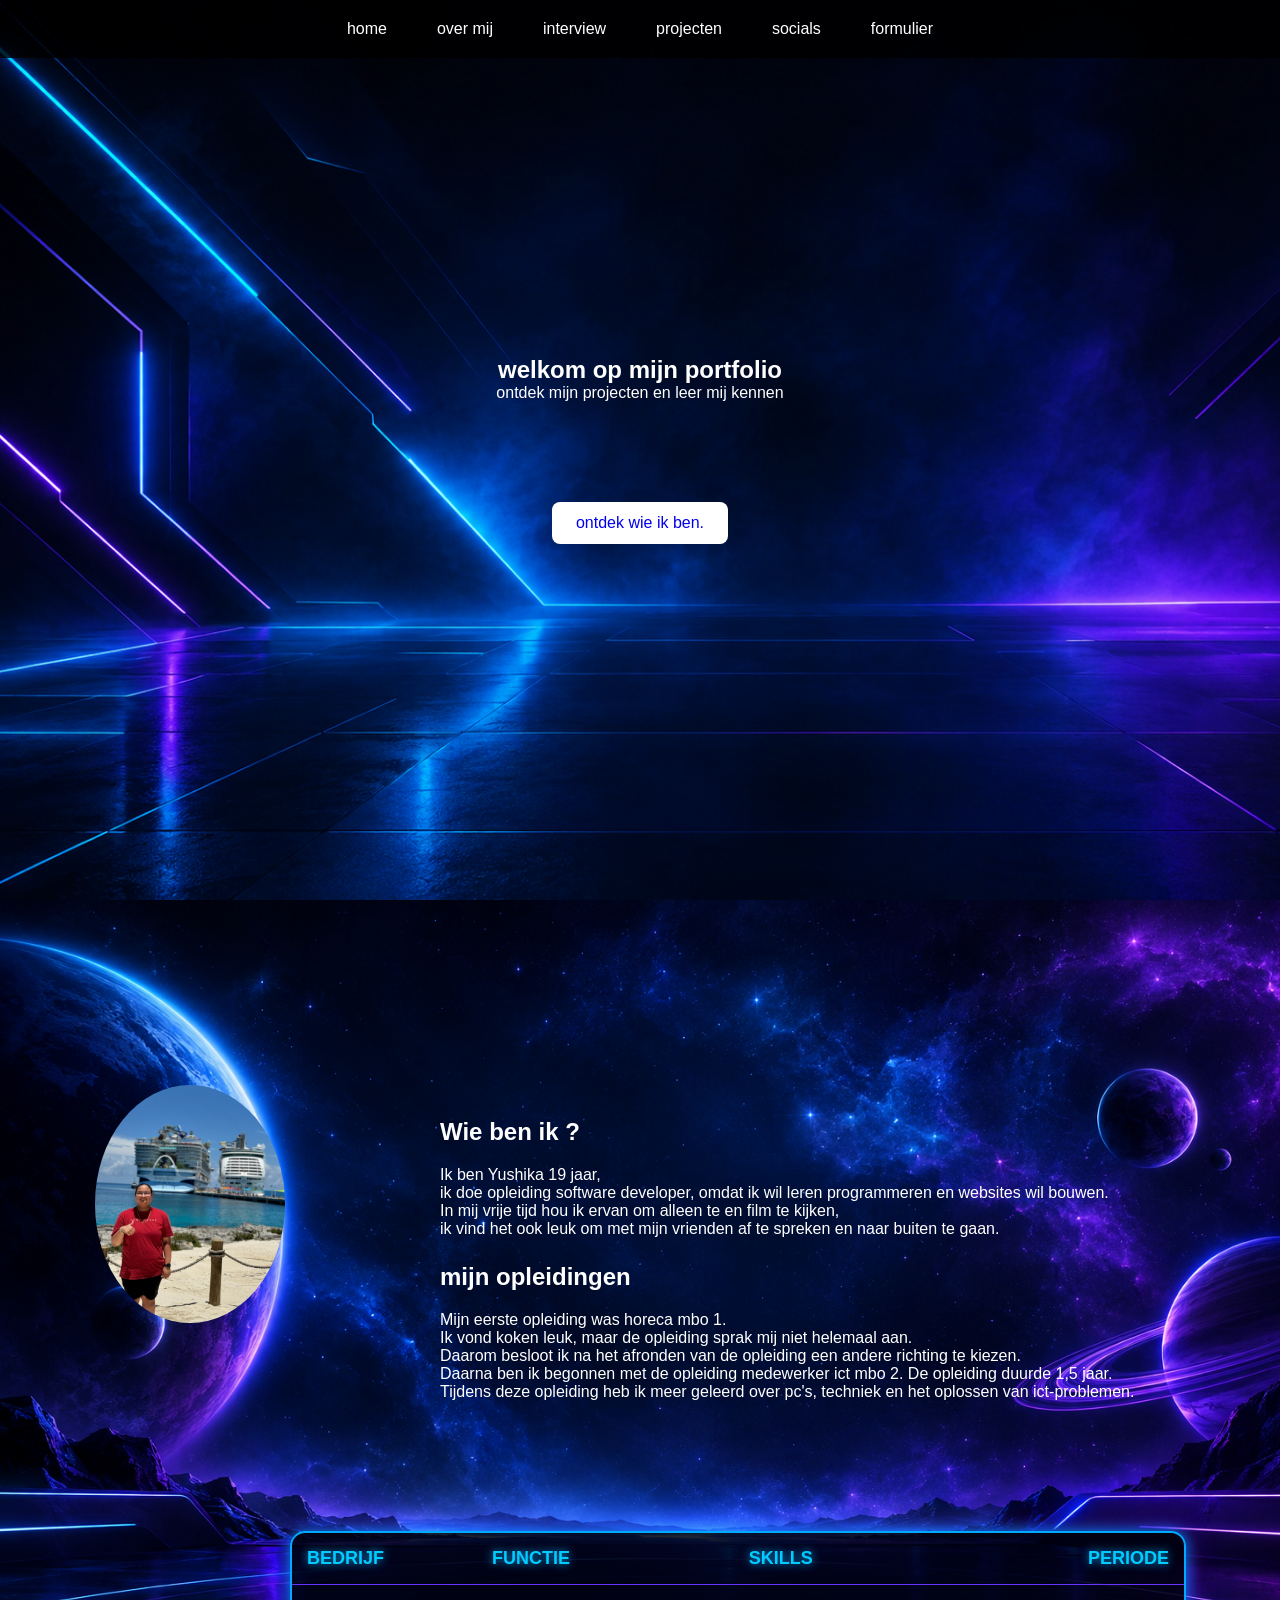
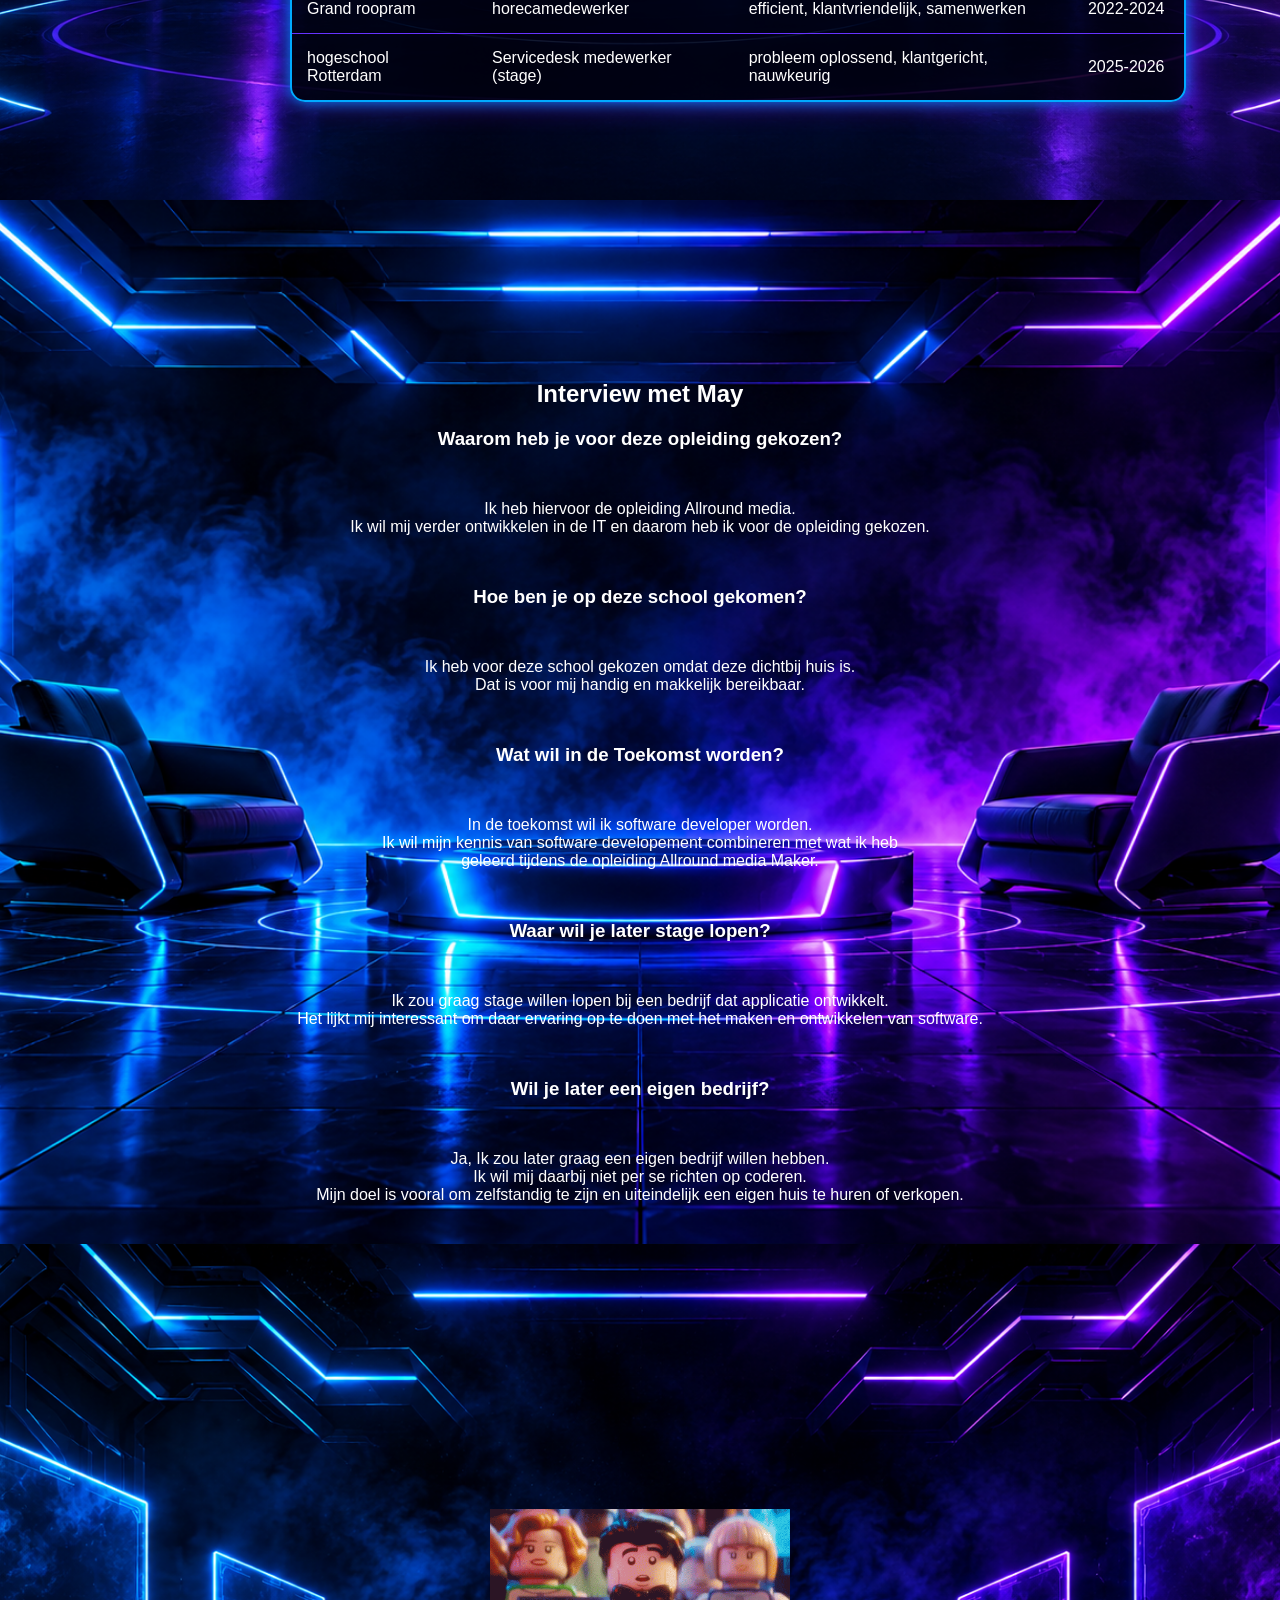
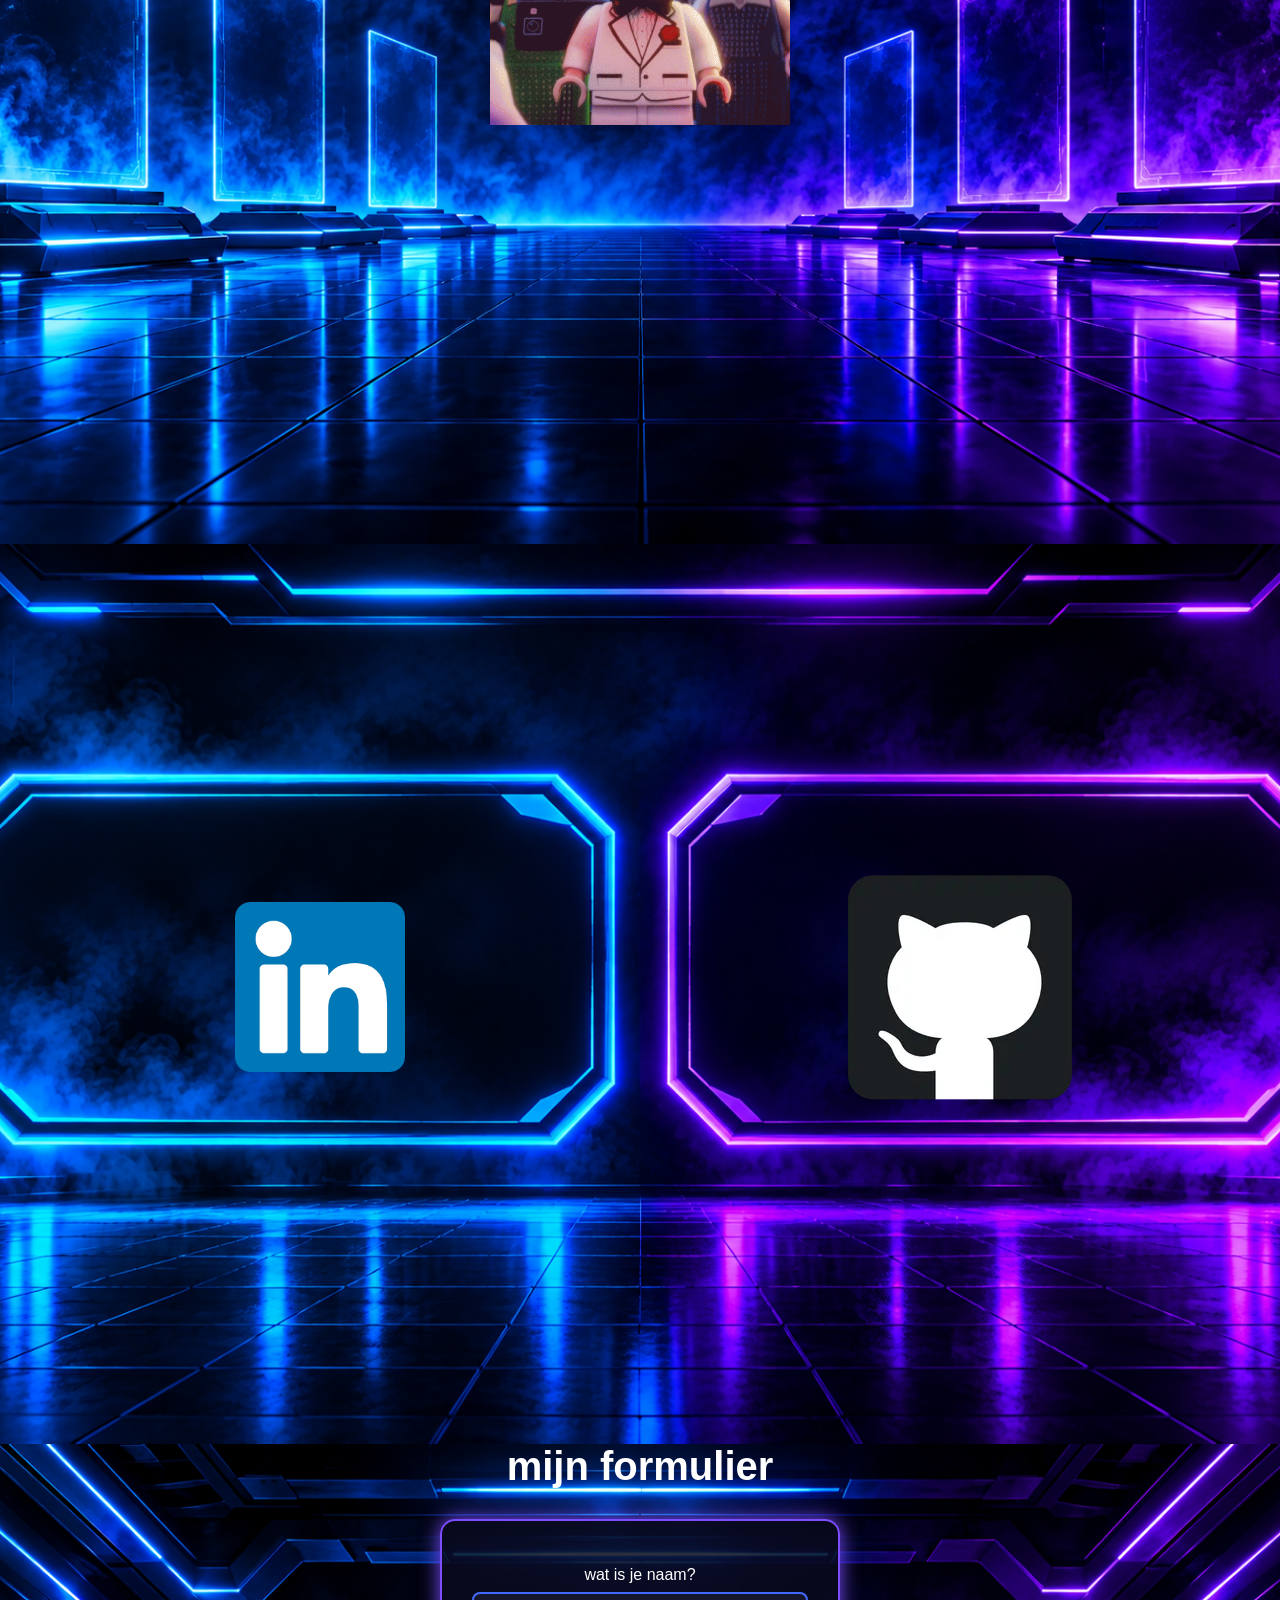
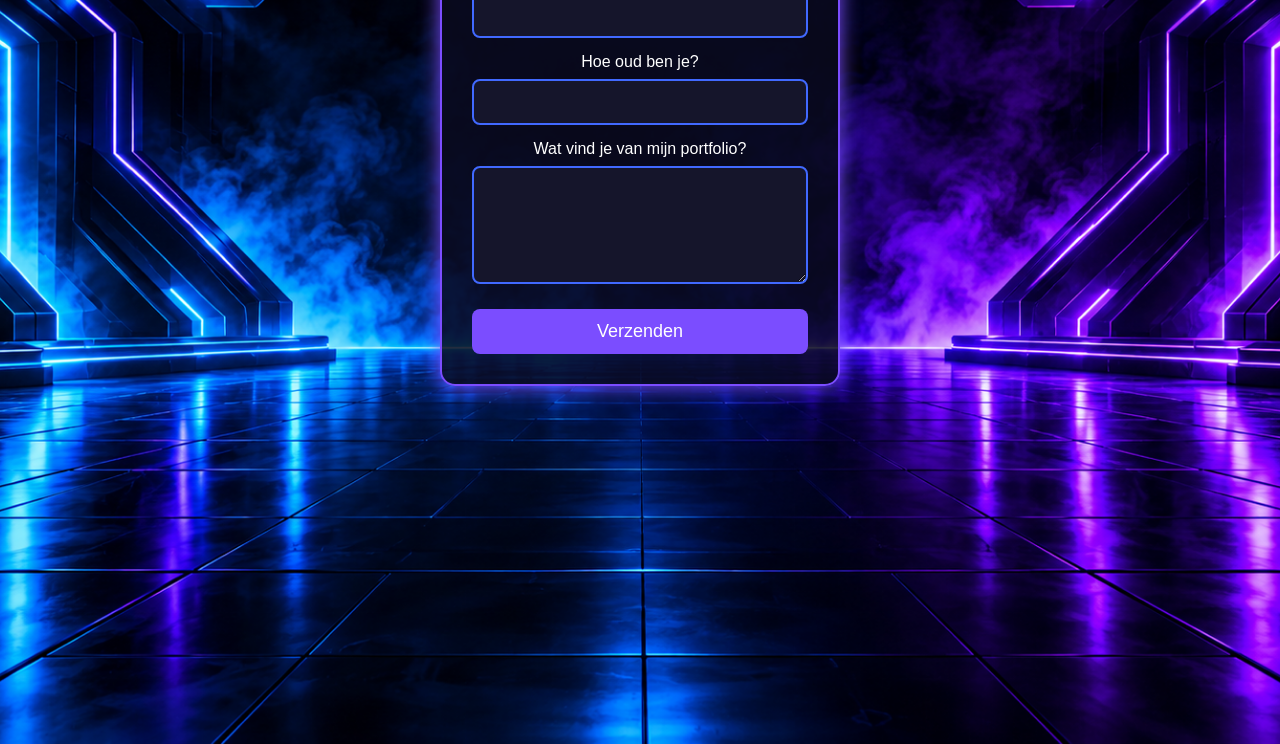
==== commit 902a2302: "images" ====
--- a/index.html
+++ b/index.html
@@ -26,6 +26,12 @@
         <a class="button" href="#overmij"> ontdek wie ik ben. </a>
       </section>
       <section id="overmij" class="overmijSection">
+          <div class="profiel">
+          <div class="profielBox">
+            <a>
+              <img src="images/foto portfolio.jpg" alt="foto" />
+            </a>
+          </div>
         <article class="wiebenik">
           <h2 class="wbi">Wie ben ik ?</h2>
           <p class="hz">
@@ -115,12 +121,17 @@
         </p>
       </section>
 
-      <section id="projecten" class="projectenSection"></section>
+      <section id="projecten" class="projectenSection">
+
+    <div class="gift">
+        <img src="images/gif projec.gif" alt="Mijn project GIF">
+    </div>
+
+</section>
 
       <section id="socials" class="socialsSection">
         <img src="images/socials.png" class="socialsBackground" alt="" />
-
-        <div class="socialsBox">
+          <div class="socialsBox">
           <div class="linkedinBox">
             <a
               href="https://www.linkedin.com/in/yushika-mahesh-78672831b/"
@@ -128,7 +139,7 @@
               target="_blank"
             >
               <img src="images/linkedin logo.webp" alt="LinkedIn logo" />
-            </a>
+          </a>
           </div>
 
           <div class="githubBox">
@@ -142,6 +153,23 @@
           </div>
         </div>
       </section>
+
+      <section id="formulier" class="formulierSection">
+        <h2>mijn formulier</h2>
+
+        <form>
+          <label for="naam">wat is je naam?</label>
+            <input type="text" id="naam" name="naam" required>
+              
+        <label for="leeftijd">Hoe oud ben je?</label>
+        <input type="number" id="leeftijd" name="leeftijd" min="1" required>
+
+        <label for="mening">Wat vind je van mijn portfolio?</label>
+        <textarea id="mening" name="mening" rows="5" required></textarea>
+
+        <button type="submit">Verzenden</button>
+        </form>
+      </section>
     </main>
   </body>
 </html>
--- a/style.css
+++ b/style.css
@@ -1,65 +1,67 @@
-
-
 * {
   padding: 0;
   margin: 0;
   box-sizing: border-box;
 }
- 
+
 html {
   scroll-behavior: smooth;
 }
- 
+
 body {
   font-family: Arial, Helvetica, sans-serif;
   overflow-x: hidden;
 }
- 
-/* NAVBAR */
- 
+
+
 .topnav a {
   text-decoration: none;
   color: white;
 }
- 
+
 .navbar {
-  position: fixed;
-  top: 0;
-  width: 100%; 
-  height: 5vh;
-  margin-top: 20px;
-}
- 
+    position: fixed;
+    top: 0;
+    left: 0;
+    width: 100%;
+
+    background-color: rgba(0, 0, 0, 0.8);
+
+    padding: 20px 0;
+    z-index: 1000;
+}
+
 nav ul {
-  display: flex;
-  justify-content: center;
-  list-style: none;
-}
- 
+    display: flex;
+    justify-content: center;
+    align-items: center;
+    list-style: none;
+    margin: 0;
+    padding: 0;
+}
+
 nav li {
   margin: 0 25px;
 }
- 
-
- 
+
 .homeSection {
   background-image: url("images/homepage.png");
   background-size: cover;
   min-height: 100vh;
- 
+
   display: flex;
   flex-direction: column;
   justify-content: center;
   align-items: center;
- 
-  text-align: center;
-  color: white;
-}
- 
+
+  text-align: center;
+  color: white;
+}
+
 .hero a {
   color: black;
 }
- 
+
 .button {
   display: inline-block;
   padding: 12px 24px;
@@ -68,114 +70,128 @@
   border-radius: 8px;
   margin-top: 100px;
 }
- 
+
 /* OVER MIJ */
- 
+
 .overmijSection {
   background-image: url("images/homepagina achtergrond.png");
   background-size: cover;
   background-position: center;
   min-height: 100vh;
- 
-  display: flex;
-  flex-direction: column;
-  align-items: center;
-  color: white;
-}
- 
+
+  display: flex;
+  flex-direction: column;
+  align-items: center;
+  color: white;
+}
+
+ .profielBox img{
+  display: flex;
+  border-radius: 50%;
+  padding: 5px;
+  width: 200px;
+  height: auto;
+  margin-right: 100vh;
+  margin-top: 20vh;
+}
+
 .hz,
-.Opldng,
 .Schl,
 .wiebenik,
 .opleidingen {
   width: 70vw;
   max-width: 1200px;
   margin: 25px auto;
-  margin-left: 235px;
-
-}
- 
-.wbi {
-  margin-bottom: 20px;
-  margin-left: 235px;
-}
- 
+  margin-left: 175px;
+  margin-top: 20px;
+
+  
+}
+.Opldng{
+  margin-top: 20px;
+  margin-left: 175px;
+}
+.wbi{
+  margin-top: -230px;
+  margin-left: 175px;
+}
+
+
 /* WERK */
- 
+
 .werk {
   width: 70vw;
   max-width: 1200px;
   margin: 130px auto 0;
- 
-  display: flex;
-  flex-direction: column;
- 
+  margin-left: 200px;
+
+  display: flex;
+  flex-direction: column;
+
   background: rgba(0, 0, 15, 0.85);
   border: 2px solid #00aaff;
   border-radius: 15px;
- 
+
   box-shadow:
     0 0 15px #0088ff,
     0 0 30px rgba(150, 0, 255, 0.4);
 }
- 
+
 .Wrk {
   width: 100%;
   border-collapse: collapse;
   color: white;
   font-family: Arial, sans-serif;
 }
- 
+
 .Wrk th {
   color: #00ccff;
   text-shadow: 0 0 10px #00aaff;
   font-size: 18px;
   text-transform: uppercase;
 }
- 
+
 .Wrk th,
 .Wrk td {
   padding: 15px;
   text-align: left;
   border-bottom: 1px solid #6633ff;
 }
- 
+
 .Wrk tbody tr:hover {
   background: rgba(100, 0, 255, 0.2);
 }
- 
+
 .Wrk tbody tr:last-child td {
   border-bottom: none;
 }
- 
-/* INTERVIEW */
- 
+
 .interviewSection {
   background-image: url("images/Neon Cyberpunk Lounge Studio-2.png");
   background-size: cover;
   background-position: center;
   min-height: 100vh;
- 
-  display: flex;
-  flex-direction: column;
-  align-items: center;
- 
-  text-align: center;
-  color: white;
-}
- 
+
+  display: flex;
+  flex-direction: column;
+  align-items: center;
+
+  text-align: center;
+  color: white;
+}
+
 .Interview {
   display: flex;
   flex-direction: column;
   align-items: center;
 }
- 
+
 .Intrvw {
   width: 70vw;
   max-width: 1200px;
   margin: 180px auto 10px;
 }
- 
+
 .vraag0,
 .Antwrd0,
 .vraag1,
@@ -188,66 +204,149 @@
 .Antwrd4 {
   width: 70vw;
   max-width: 1200px;
- 
+
   display: flex;
   flex-direction: column;
   justify-content: center;
- 
+
   margin: 10px auto 40px;
 }
+.projectenSection {
+  background-image: url("images/Neon Holographic Sci-Fi Gallery-3.png");
+  background-size: cover;
+  background-position: center;
+  min-height: 100vh;
+
+  display: flex;
+  flex-direction: column;
+  align-items: center;
+
+  text-align: center;
+  color: white;
+}
+
+.gift img {
+    width: 300px;
+    height: auto;
+    display: block;
+    margin-top: 265px;
+}
 
 .socialsSection {
-    position: relative;
-    width: 100%;
-    min-height: 100vh;
-}
-
+  position: relative;
+  width: 100%;
+  min-height: 100vh;
+}
 
 .socialsBackground {
-    position: absolute;
-    top: 0;
-    left: 0;
-
-    width: 100%;
-    height: 100%;
-
-    object-fit: cover;
-    z-index: -1;
-}
-
+  position: absolute;
+  top: 0;
+  left: 0;
+
+  width: 100%;
+  height: 100%;
+
+  object-fit: cover;
+  z-index: -1;
+}
 
 .socialsBox {
-    position: absolute;
-
-    top: 35%;
-    left: 0;
-
-    width: 100%;
-    display: flex;
-
-    justify-content: space-around;
-    align-items: center;
-}
-
-
-.linkedinBox {
-    display: flex;
-    justify-content: center;
-    align-items: center;
+  position: absolute;
+
+  top: 35%;
+  left: 0;
+
+  width: 100%;
+  display: flex;
+
+  justify-content: space-around;
+  align-items: center;
+}
+
+.linkedinBox{
+  display: flex;
+  justify-content: center;
+  align-items: center;
 }
 
 .linkedinBox img,
-.githubBox{
-    width: 170px;
-    height: auto;
-}
-
-
 .githubBox {
-    display: flex;
-    justify-content: center;
-    align-items: center;
-}
-
-
-
+  width: 170px;
+  height: auto;
+}
+
+.githubBox {
+  display: flex;
+  justify-content: center;
+  align-items: center;
+}
+
+.formulierSection {
+  background-image: url("images/formulier.png");
+  background-size: cover;
+  background-position: center;
+  min-height: 100vh;
+
+  display: flex;
+  flex-direction: column;
+  align-items: center;
+
+  text-align: center;
+  color: white;
+}
+
+.formulierSection h2 {
+  color: white;
+  font-size: 40px;
+  text-align: center;
+  margin-bottom: 30px;
+}
+
+.formulierSection form {
+  display: flex;
+  flex-direction: column;
+  width: 400px;
+  max-width: 100%;
+  padding: 30px;
+  background-color: rgba(10, 10, 30, 0.85);
+  border: 2px solid #7b4dff;
+  border-radius: 15px;
+  box-shadow: 0 0 20px #7b4dff;
+}
+
+.formulierSection label {
+  color: white;
+  margin-bottom: 8px;
+  margin-top: 15px;
+}
+
+.formulierSection input,
+.formulierSection textarea {
+  padding: 12px;
+  border: 2px solid #4169ff;
+  border-radius: 8px;
+  background-color: #15152b;
+  color: white;
+  font-size: 16px;
+}
+
+.formulierSection input:focus,
+.formulierSection textarea:focus {
+  outline: none;
+  border-color: #a855f7;
+}
+
+.formulierSection button {
+  margin-top: 25px;
+  padding: 12px;
+  background-color: #7b4dff;
+  color: white;
+  border: none;
+  border-radius: 8px;
+  font-size: 18px;
+  cursor: pointer;
+}
+
+.formulierSection button:hover {
+  background-color: #4169ff;
+}
